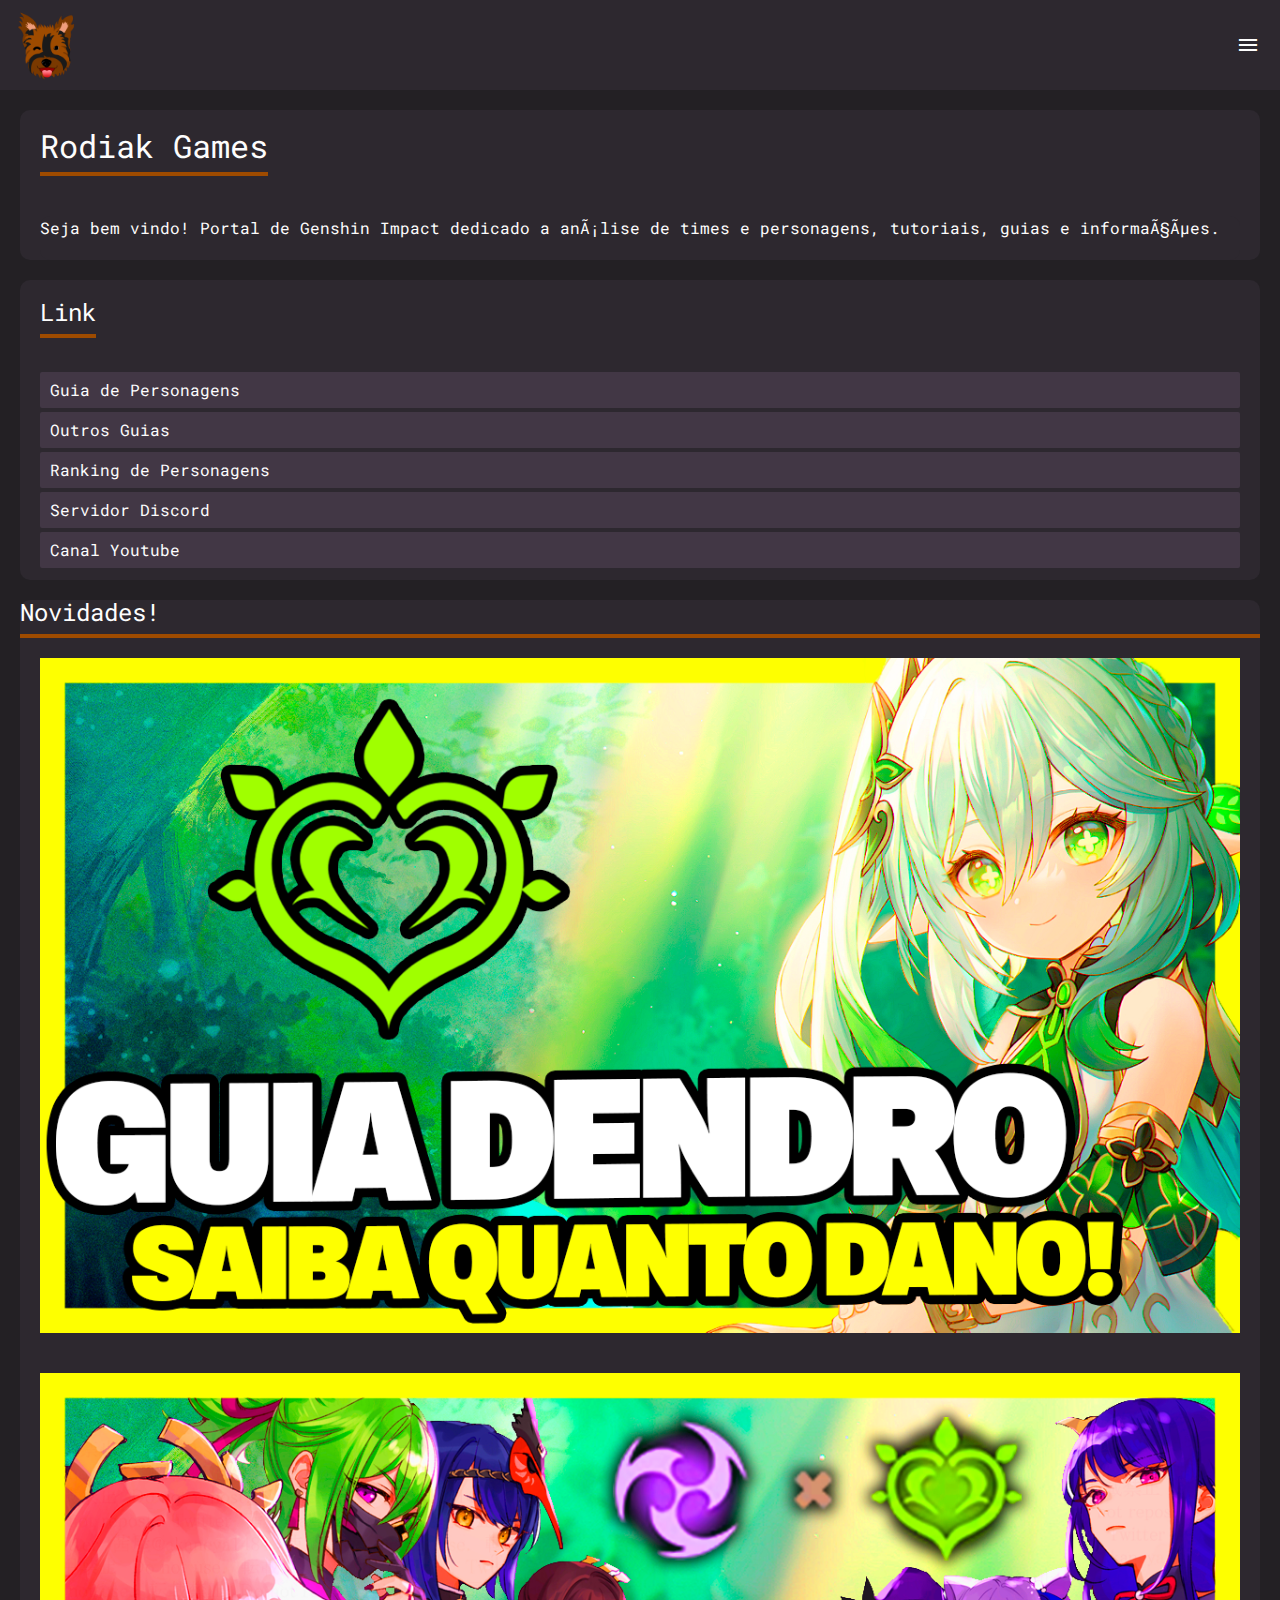
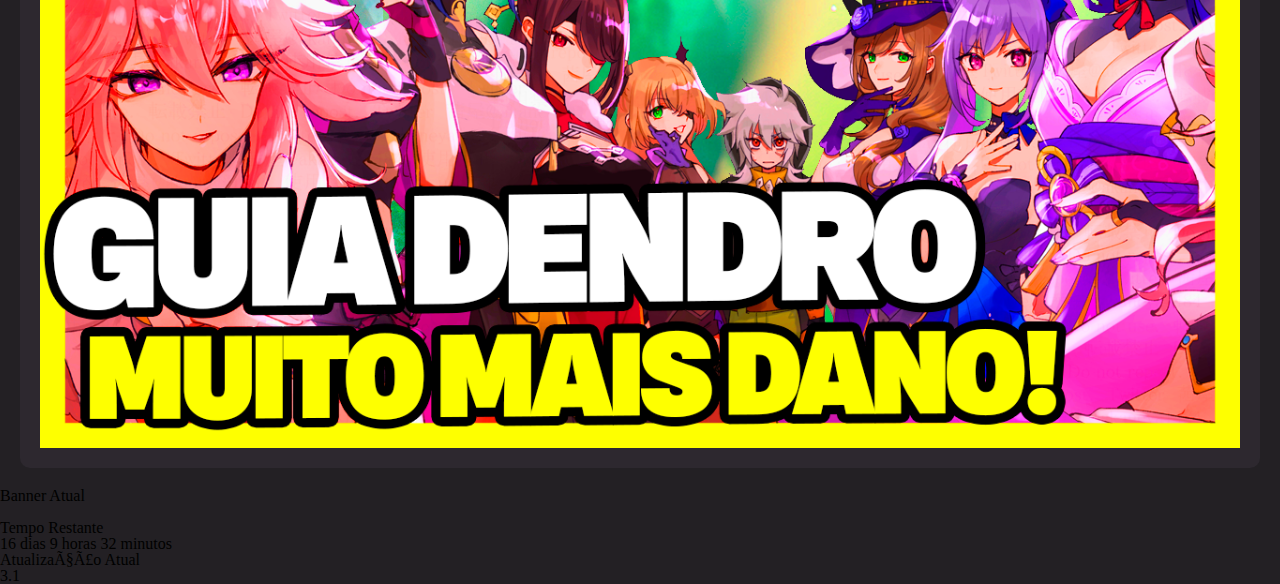
==== SITE/index.html @ a6d055d1 "Site mobile first" ====
<!TYPEDOC HTML>
<html lang="pt-br">

<head>
	<meta charset+"utf-8">
	<meta name="viewport" content="width=device-width, initial-scale=1">
	<title>Rodiak Portal de Guias e Informação de Genshin Impact</title>
	<link rel="stylesheet" href="style.css">
	<link rel="stylesheet" href="reset.css">
	<link rel="stylesheet" href="https://fonts.googleapis.com/css2?family=Material+Symbols+Outlined:opsz,wght,FILL,GRAD@20..48,100..700,0..1,-50..200" />
	<link rel="preconnect" href="https://fonts.googleapis.com">
<link rel="preconnect" href="https://fonts.gstatic.com" crossorigin>
<link href="https://fonts.googleapis.com/css2?family=Roboto+Mono:wght@300;400;500;700&display=swap" rel="stylesheet">
</head>

<body>
	<header>
		<div class="cabecalho">
			<img src="logo.png" alt="Logo Rodiak" class="cabecalho__logo">
			<span class="material-symbols-outlined cabecalho__burger">menu</span>
		</div>
	</header>
	<main>
		<section class="conteudo">
			<h1 class="conteudo conteudo__titulo">Rodiak Games</h1>
			<p class="conteudo conteudo__texto">Seja bem vindo! Portal de Genshin Impact dedicado a análise de times e personagens, tutoriais, guias e informações.</p>
		</section>
		<section class="link">
			<h2 class="link conteudo__subtitulo">Link</h2>
			<ul class="conteudo__link">
				<li class="conteudo__link conteudo__item">Guia de Personagens</li>		
				<li class="conteudo__link conteudo__item">Outros Guias</li>
				<li class="conteudo__link conteudo__item">Ranking de Personagens</li>
				<li class="conteudo__link conteudo__item">Servidor Discord</li>
				<li class="conteudo__link conteudo__item">Canal Youtube</li>
			</ul>
		</section>
		<section class="novidades">
			<div class="novidades__caixa">
				<h2 class="novidades__subtitulo">Novidades!</h2>
				<img src="GI108.png" alt="Vídeo Genshin Impact" class="novidades__imagem">
				<img src="GI109.png" alt="Vídeo Genshin Impact" class="novidades__imagem">
			</div>
		</section>
		<section>
			<h2>Banner Atual</h2>
			<img>
			<img>
			<div>
				<h3>Tempo Restante</h3>
				<p>16 dias 9 horas 32 minutos</p>
				<h3>Atualização Atual</h3>
				<p>3.1</p>
			</div>
		</section>
	</main>
</body>
---- SITE/style.css ----
:root {
--cinzaFundo: #232024;
--cinzaSegundo: #2D282F;
--cinzaBotao: #423745;
--branco: #fdfdfd;
--amarelo: #9e4b00;
--roboto: 'Roboto Mono', monospace;
}

header {
	background: var(--cinzaSegundo);
	color: var(--branco);
}

body {
	background: var(--cinzaFundo);
}

.cabecalho {
	display: flex;
	justify-content: space-between;
	align-items: center;
	padding: 0 10px;
}

.cabecalho__logo {
	height: 70px;
	margin: 10px 0;
}
.cabecalho__burger {
	padding: 10px;
}

.conteudo {
	background: var(--cinzaSegundo);
	color: var(--branco);
	font-family: var(--roboto);
	margin: 20px;
	border-radius: 10px;
}

.conteudo__titulo {
	font-size: 2rem;
	border-bottom: 4px solid var(--amarelo);
	border-radius: 0;
	padding-bottom: 10px;
	display: inline-block;
	
}

.conteudo__texto {
	text-align: justify;
	padding: 0 0 20px 0;
	line-height: 1.5rem;
}

.link {
	background: var(--cinzaSegundo);
	color: var(--branco);
	font-family: var(--roboto);
	margin: 20px;
	border-radius: 10px;
}

.conteudo__subtitulo {
	font-size: 1.5rem;
	border-bottom: 4px solid var(--amarelo);
	border-radius: 0;
	padding-bottom: 10px;
	display: inline-block;
}

.conteudo__link {
	display: flex;
	flex-direction: column;
	margin: 2px 10px;
	padding: 10px 0;
}

.conteudo__item {
	background: var(--cinzaBotao);
	padding-left: 10px;
	border-radius: 2px;
}

.novidades {
	background: var(--cinzaSegundo);
	color: var(--branco);
	font-family: var(--roboto);
	margin: 20px;
	border-radius: 10px;
}

.novidades__caixa{
	display: flex;
	flex-direction: column;
}

.novidades__subtitulo {
	font-size: 1.5rem;
	border-bottom: 4px solid var(--amarelo);
	border-radius: 0;
	padding-bottom: 10px;
	display: inline-block;
}

.novidades__imagem {
	margin: 20px;
	justify-content: center;
}
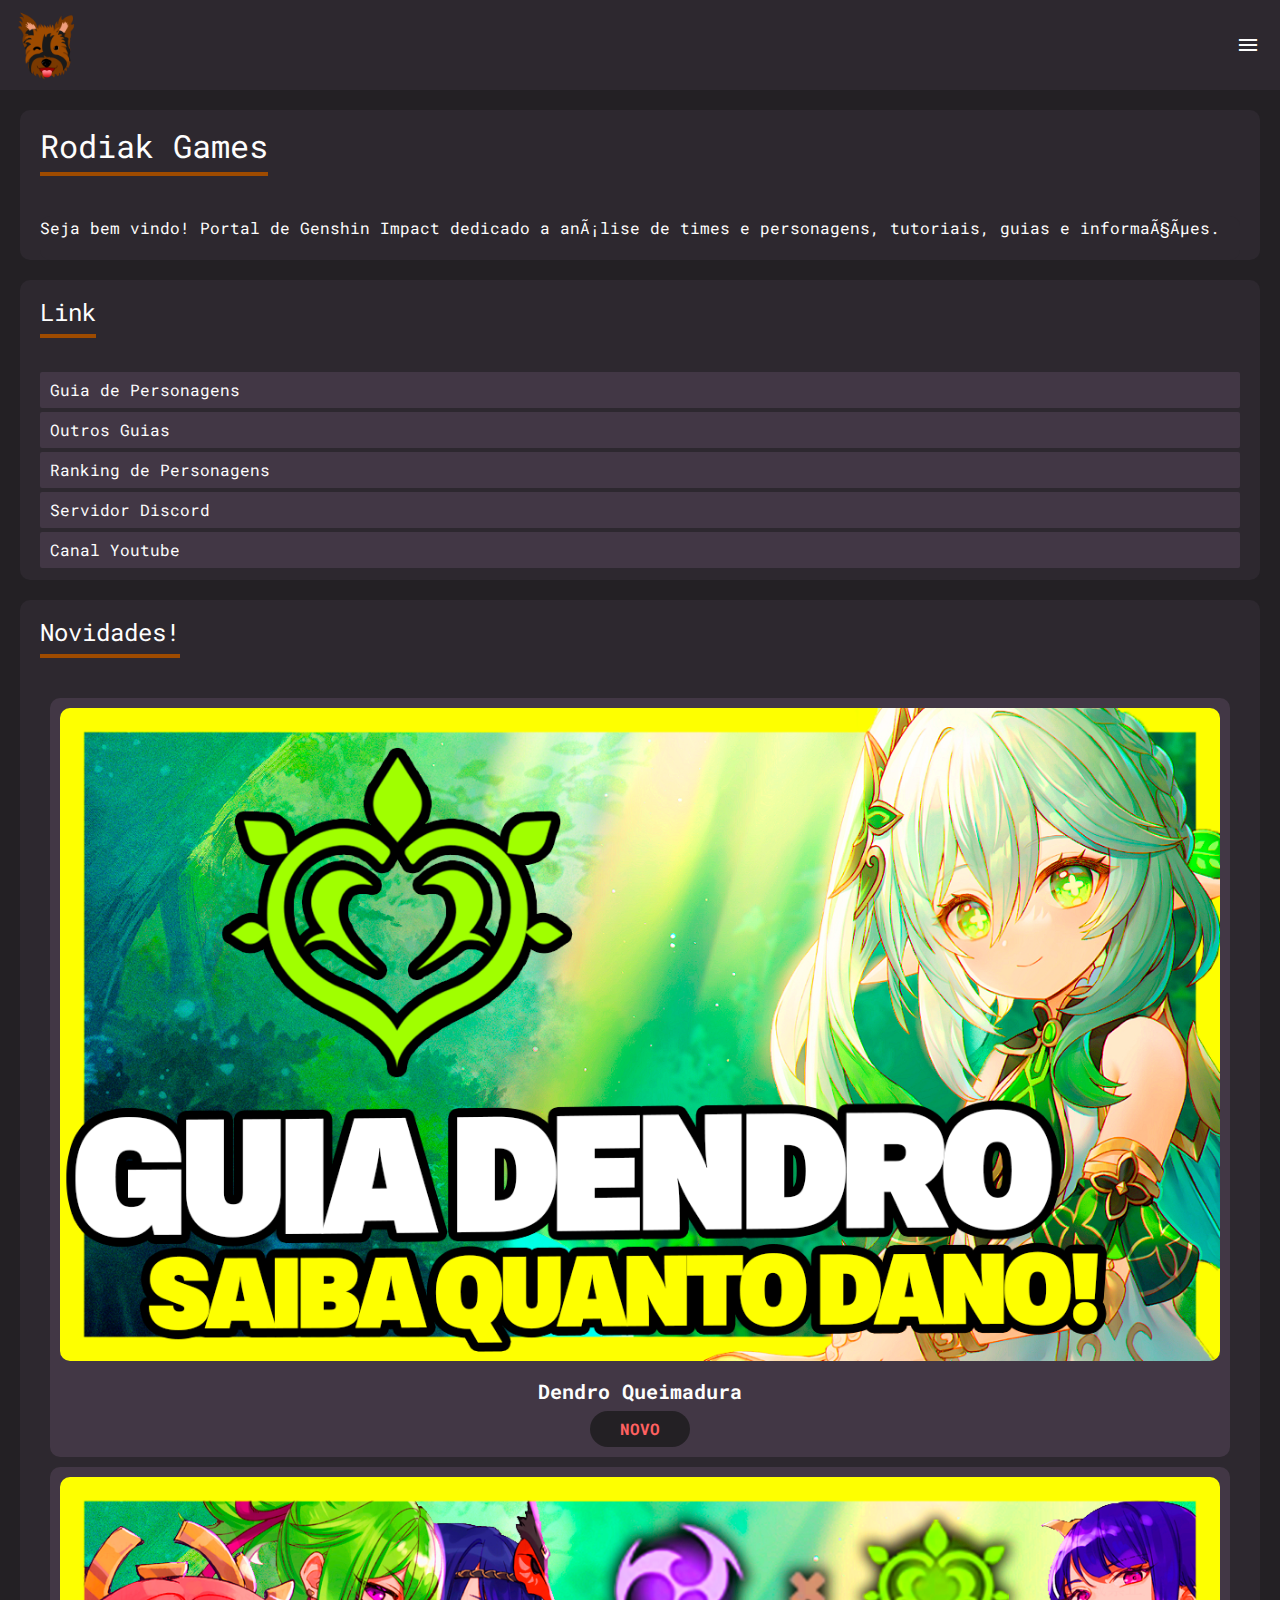
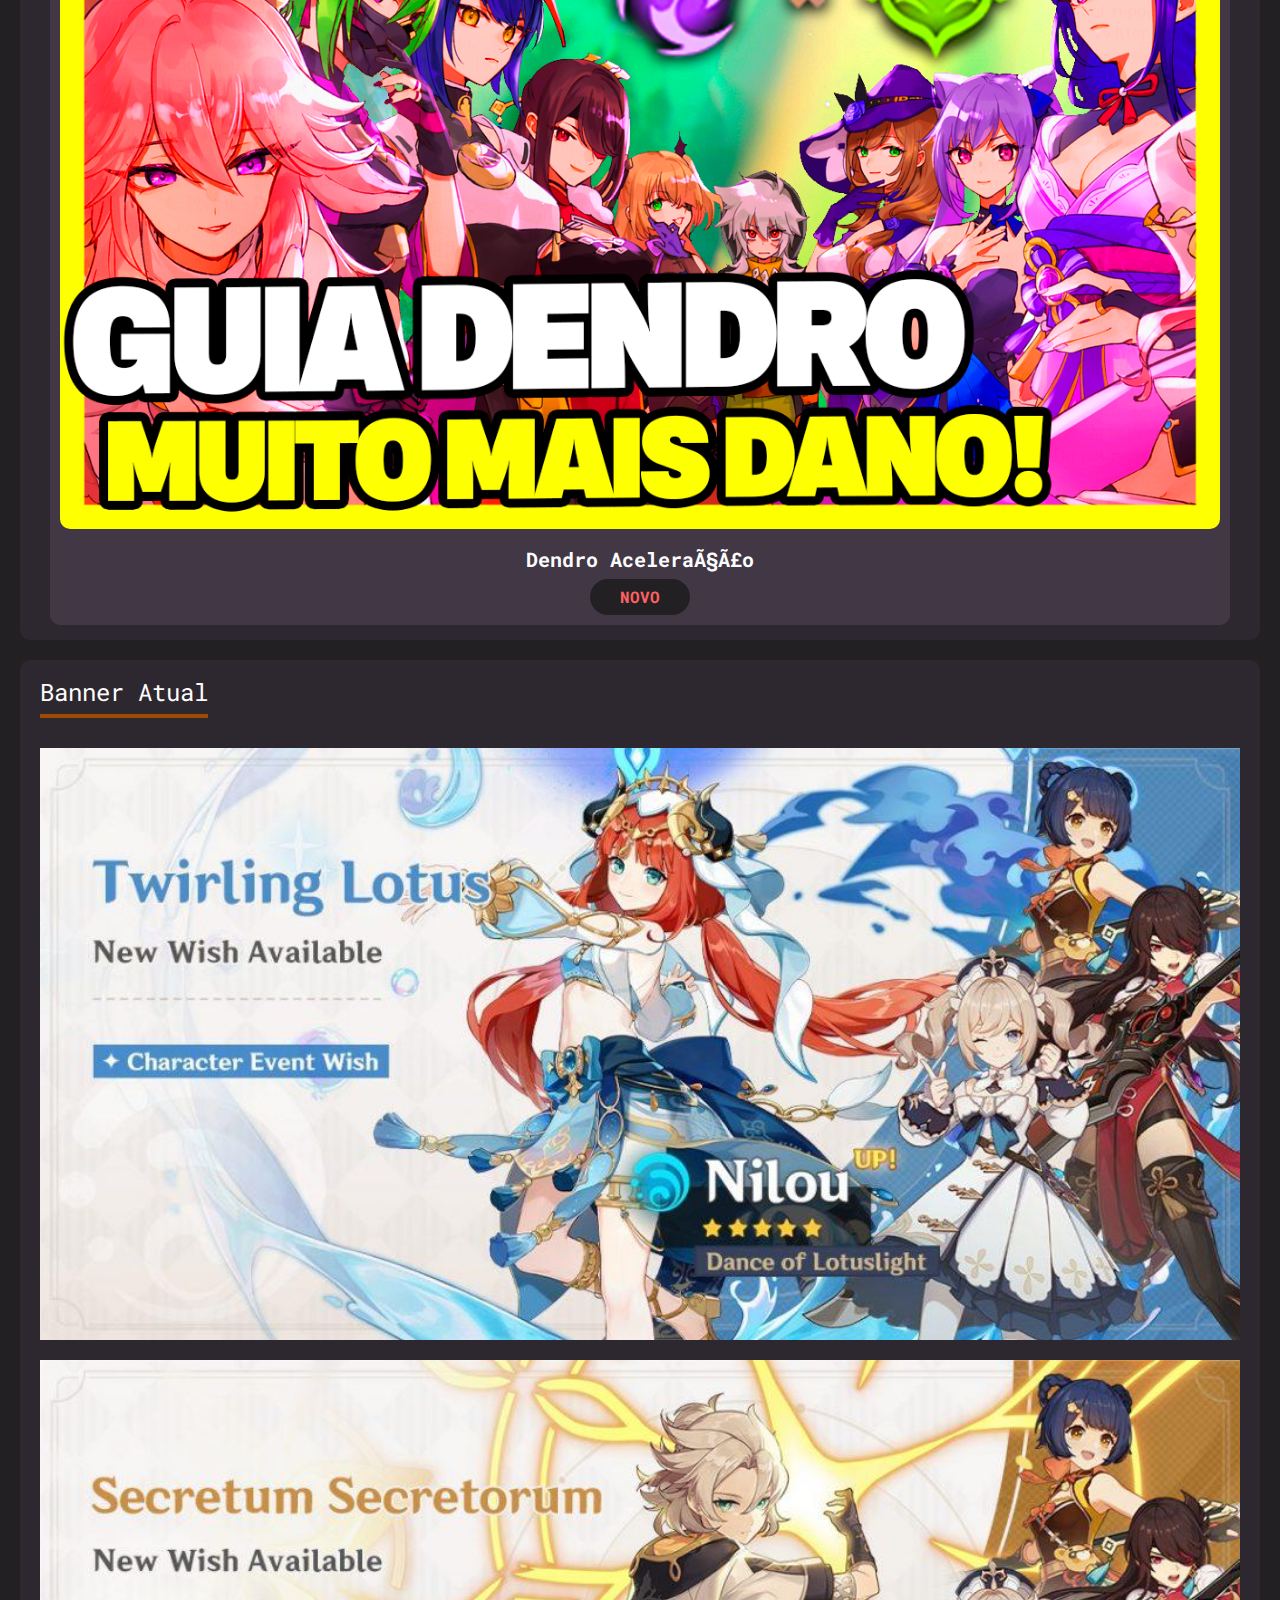
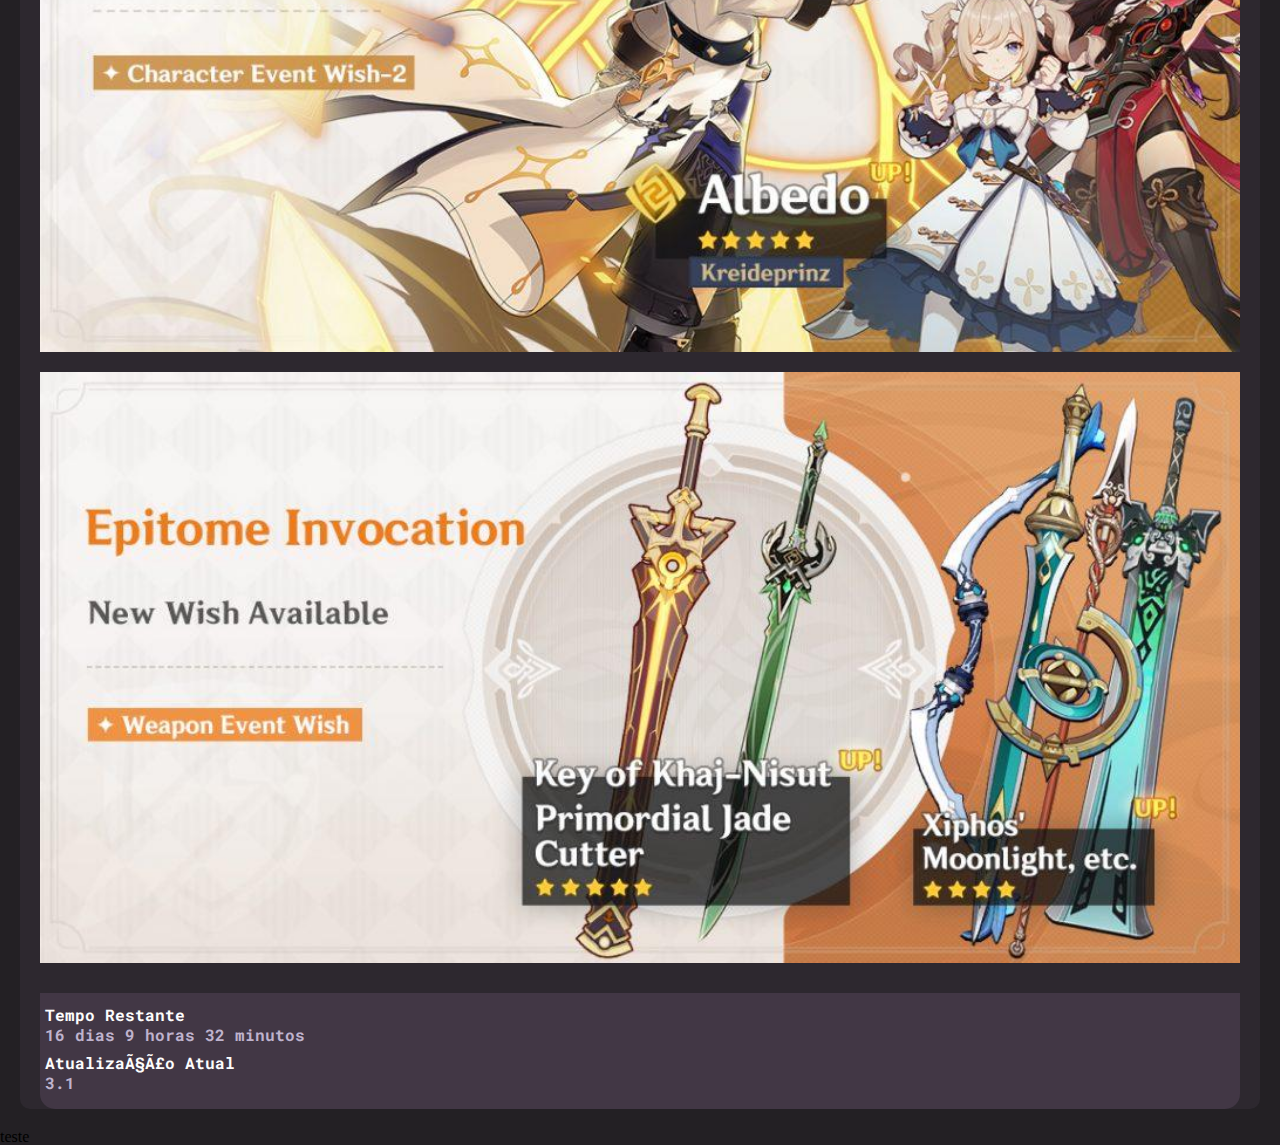
==== commit b003524d: "Ajustes section e ancoras" ====
--- a/SITE/index.html
+++ b/SITE/index.html
@@ -28,30 +28,50 @@
 		<section class="link">
 			<h2 class="link conteudo__subtitulo">Link</h2>
 			<ul class="conteudo__link">
-				<li class="conteudo__link conteudo__item">Guia de Personagens</li>		
-				<li class="conteudo__link conteudo__item">Outros Guias</li>
-				<li class="conteudo__link conteudo__item">Ranking de Personagens</li>
-				<li class="conteudo__link conteudo__item">Servidor Discord</li>
-				<li class="conteudo__link conteudo__item">Canal Youtube</li>
+				<li class="conteudo__link conteudo__item"><a class="ancora" href="./GuiaOutros/index.html">Guia de Personagens</a></li>		
+				<li class="conteudo__link conteudo__item"><a class="ancora" href="./GuiaOutros/index.html">Outros Guias</a></li>
+				<li class="conteudo__link conteudo__item"><a class="ancora" href="./GuiaOutros/index.html">Ranking de Personagens</a></li>
+				<li class="conteudo__link conteudo__item"><a class="ancora" href="https://discord.gg/mdDYwnuEP2">Servidor Discord</a></li>
+				<li class="conteudo__link conteudo__item"><a class="ancora" href="https://www.youtube.com/rodiak">Canal Youtube</a></li>
 			</ul>
 		</section>
 		<section class="novidades">
+			<h2 class="novidades novidades__subtitulo">Novidades!</h2>
 			<div class="novidades__caixa">
-				<h2 class="novidades__subtitulo">Novidades!</h2>
-				<img src="GI108.png" alt="Vídeo Genshin Impact" class="novidades__imagem">
-				<img src="GI109.png" alt="Vídeo Genshin Impact" class="novidades__imagem">
+				<a class="ancora" href="https://youtu.be/vWN50yC12SU">
+					<div class="novidades__caixa novidades__item">
+						<img src="GI108.png" alt="Vídeo Genshin Impact" class="novidades__imagem">
+						<p class="novidades__data">Dendro Queimadura</p>
+						<p class="novidades__novo">NOVO</P>
+					</div>
+				</a>
+				<a class="ancora" href="https://youtu.be/MEIqELaRTe0">
+					<div class="novidades__caixa novidades__item">
+						<img src="GI109.png" alt="Vídeo Genshin Impact" class="novidades__imagem">
+						<p class="novidades__data">Dendro Aceleração</p>
+						<div>
+							<p class="novidades__novo">NOVO</p>
+						</div>
+					</div>
+				</a>
+			</div>
+		</section>
+		<section class="banner">
+			<h2 class="banner banner__subtitulo">Banner Atual</h2>
+			<div class="banner__caixa">
+				<img class="banner__imagem" src="NilouBanner.jpg" alt="banner nilou">
+				<img class="banner__imagem" src="AlbedoBanner.jpg" alt="banner nilou">
+				<img class="banner__imagem" src="WeaponBanner.jpg" alt="banner nilou">
+			</div>
+			<div class="banner banner__info">
+				<h3 class="banner__titulo">Tempo Restante</h3>
+				<p class="banner__conteudo">16 dias 9 horas 32 minutos</p>
+				<h3 class="banner__titulo">Atualização Atual</h3>
+				<p class="banner__conteudo">3.1</p>
 			</div>
 		</section>
 		<section>
-			<h2>Banner Atual</h2>
-			<img>
-			<img>
-			<div>
-				<h3>Tempo Restante</h3>
-				<p>16 dias 9 horas 32 minutos</p>
-				<h3>Atualização Atual</h3>
-				<p>3.1</p>
-			</div>
+		<p>teste</p>
 		</section>
 	</main>
 </body>
--- a/SITE/style.css
+++ b/SITE/style.css
@@ -2,8 +2,10 @@
 --cinzaFundo: #232024;
 --cinzaSegundo: #2D282F;
 --cinzaBotao: #423745;
+--cinzaFont: #BFB3CD;
 --branco: #fdfdfd;
 --amarelo: #9e4b00;
+--vermelho: #FF6060;
 --roboto: 'Roboto Mono', monospace;
 }
 
@@ -91,11 +93,6 @@
 	border-radius: 10px;
 }
 
-.novidades__caixa{
-	display: flex;
-	flex-direction: column;
-}
-
 .novidades__subtitulo {
 	font-size: 1.5rem;
 	border-bottom: 4px solid var(--amarelo);
@@ -104,7 +101,91 @@
 	display: inline-block;
 }
 
+.novidades__caixa {
+	display: flex;
+	flex-direction: column;
+	margin: 5px 10px;
+	padding: 10px 10px;
+}
+
+.novidades__item {
+	background: var(--cinzaBotao);
+	padding-left: 10px;
+	border-radius: 10px;
+	align-items: center;
+	justify-content: center;
+}
+
 .novidades__imagem {
+	width: 100%;
+	border-radius: 10px;
+}
+
+.novidades__data {
+	font-size: 1.25rem;
+	font-weight: 700;
+	text-align: center;
+	margin: 20px 0 10px;
+}
+
+.novidades__novo {
+	font-size: 1rem;
+	color: var(--vermelho);
+	font-weight: 700;
+	text-align: center;
+	border-radius: 20px;
+	background: var(--cinzaFundo);
+	padding: 10px 30px;
+	display: inline-block;
+	
+
+}
+
+.banner {
+	background: var(--cinzaSegundo);
+	color: var(--branco);
+	font-family: var(--roboto);
 	margin: 20px;
-	justify-content: center;
+	border-radius: 10px;
+
+}
+
+.banner__subtitulo {
+	font-size: 1.5rem;
+	border-bottom: 4px solid var(--amarelo);
+	border-radius: 0;
+	padding-bottom: 10px;
+	display: inline-block;	
+}
+
+.banner__caixa {
+	display: flex;
+	flex-direction: column;
+}
+
+.banner__imagem {
+	margin: 10px 20px;
+}
+
+.banner__info {
+	background: var(--cinzaBotao);
+	border-radius: 0 0 15px 15px;
+	padding: 10px 5px;
+}
+
+.banner__titulo {
+	font-weight: 700;
+	line-height: 1.5rem;
+	color: var(--branco)
+}
+
+.banner__conteudo {
+	font-weight: 700;
+	margin-bottom: .5rem;
+	color: var(--cinzaFont);
+}
+
+.ancora{
+	text-decoration: none;
+	color: inherit;
 }